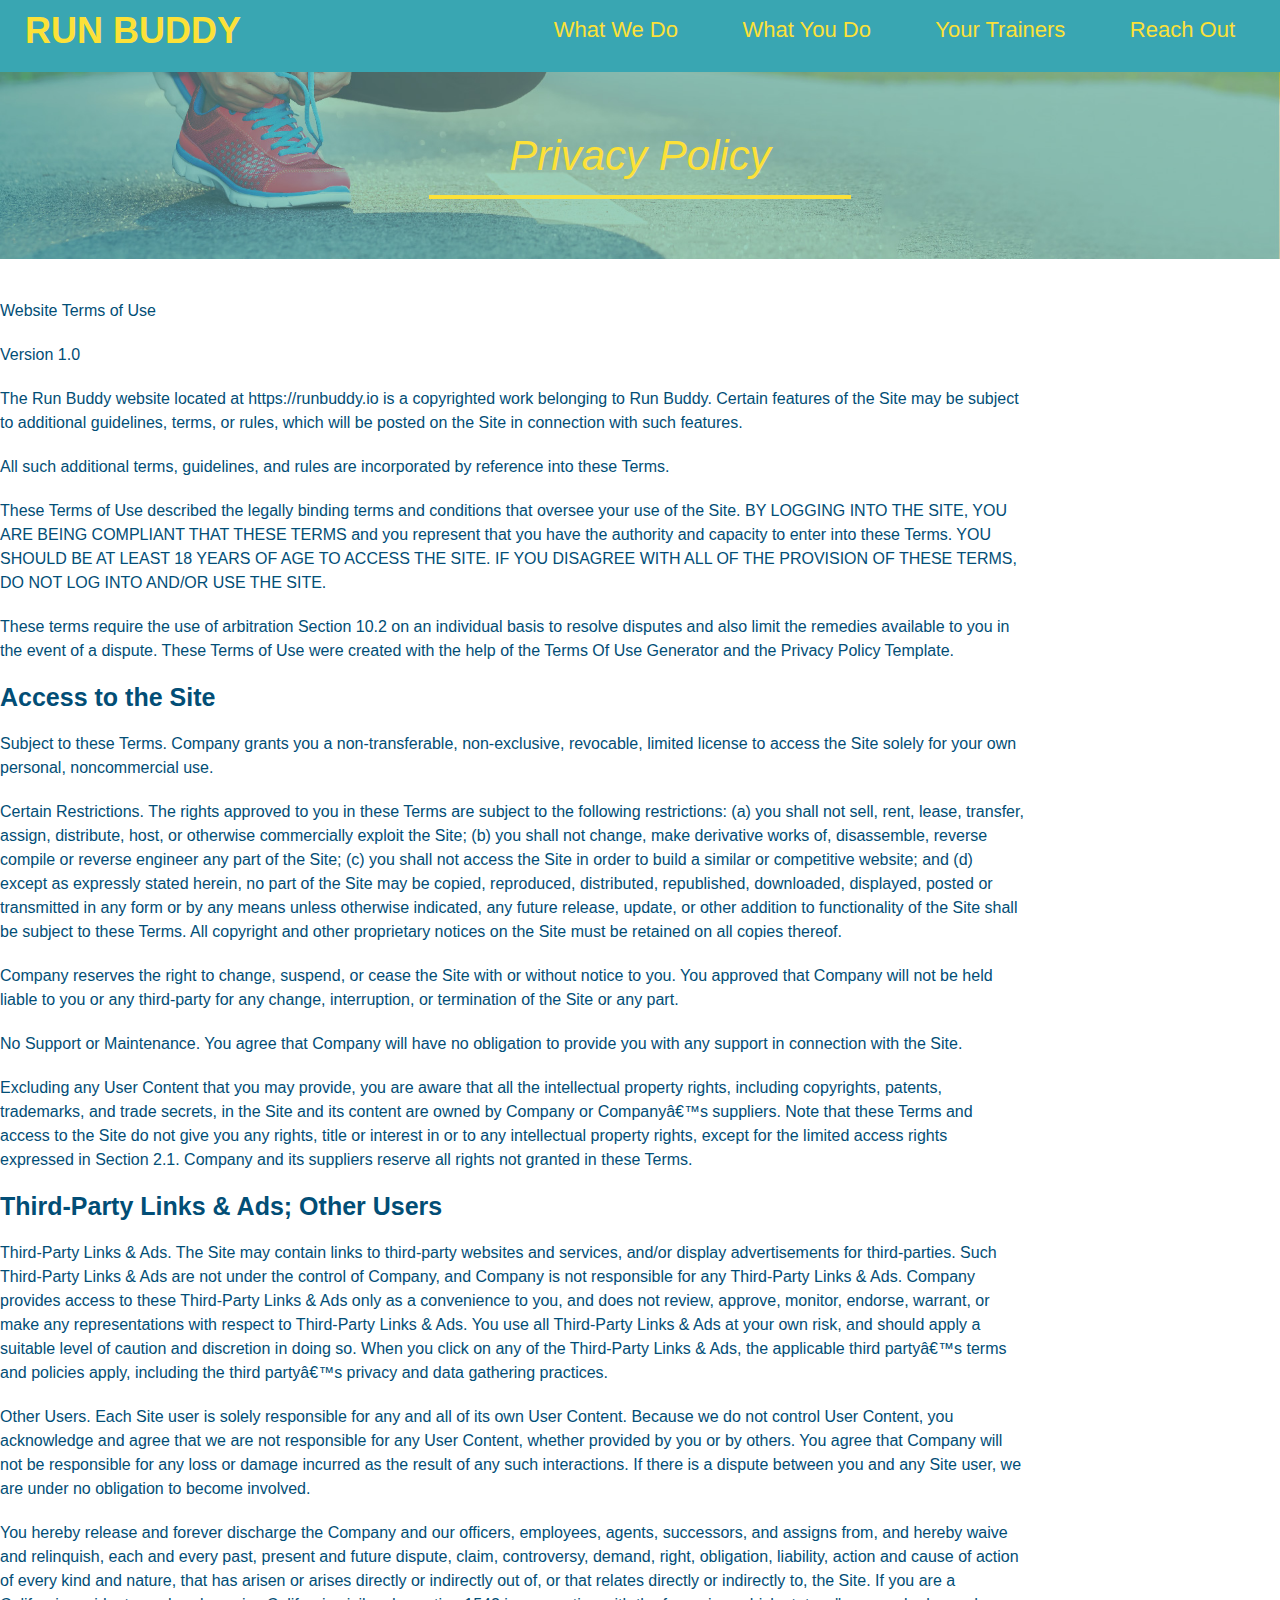
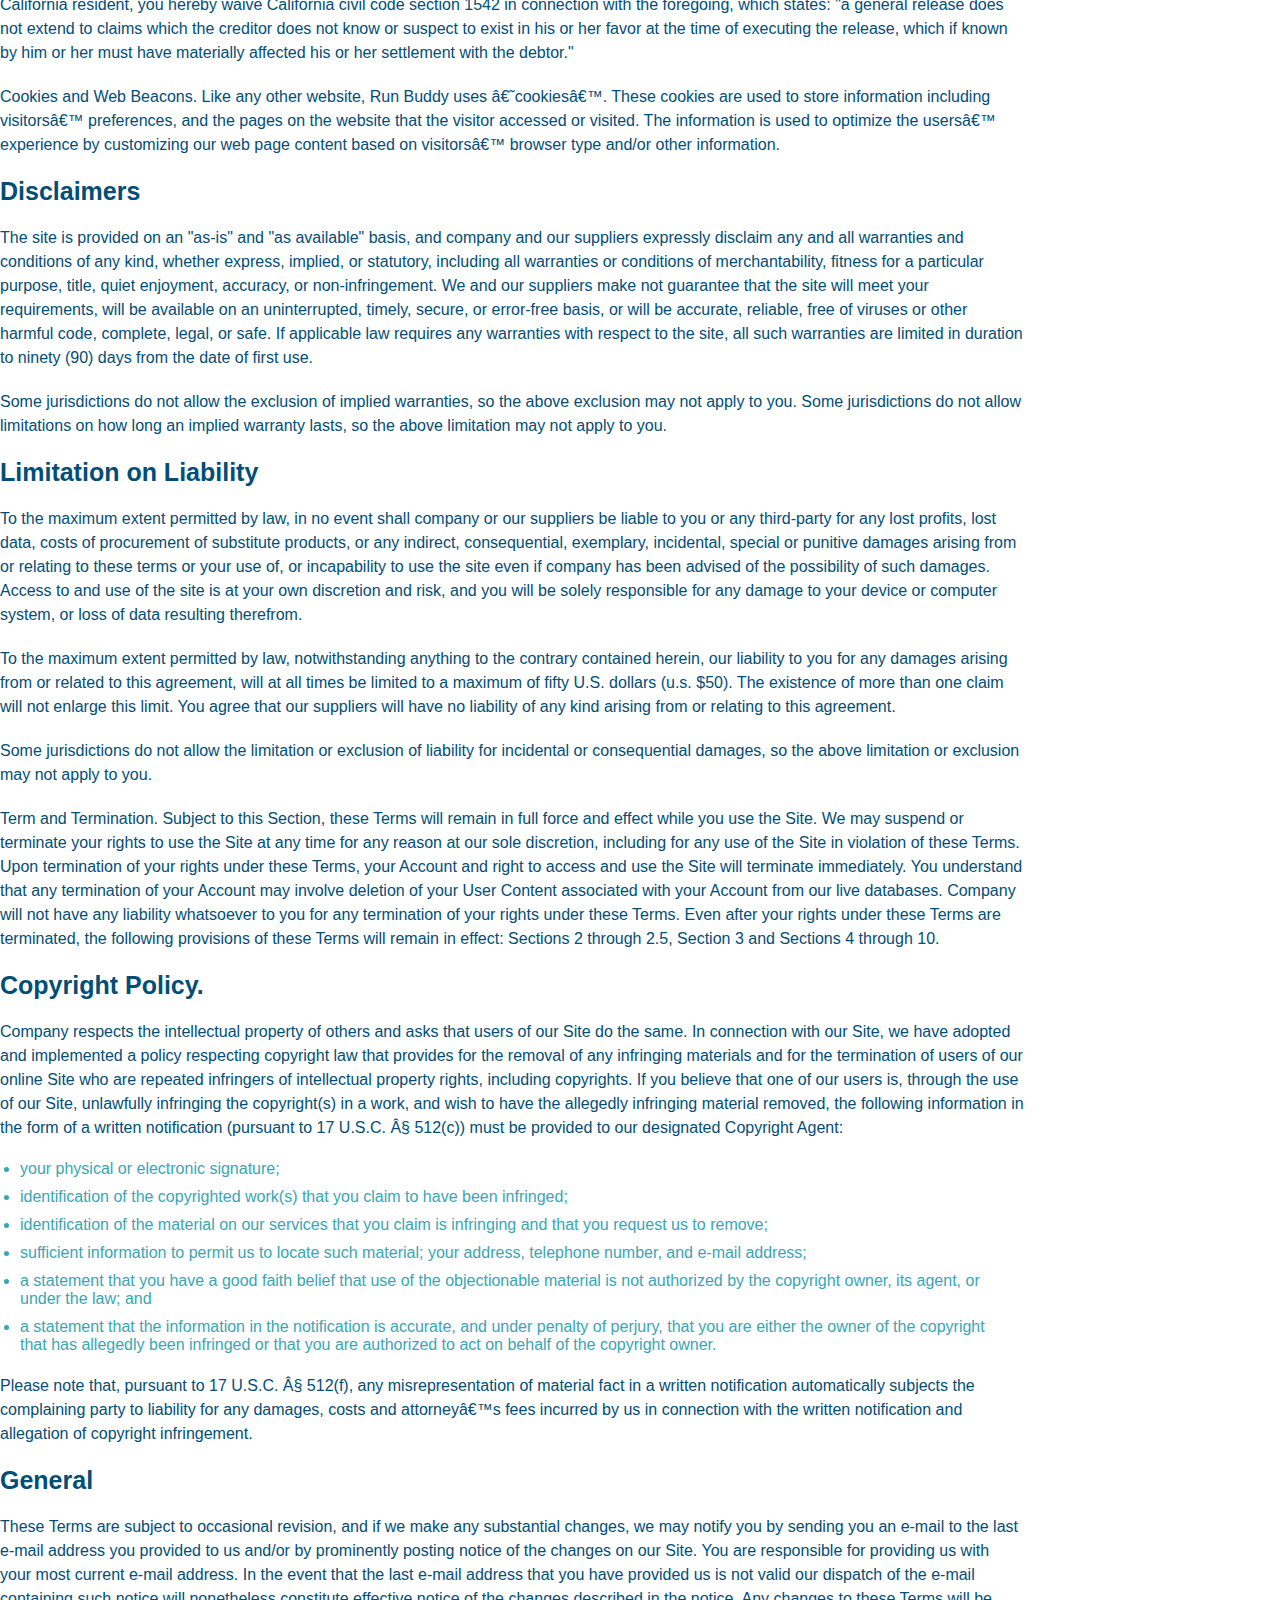
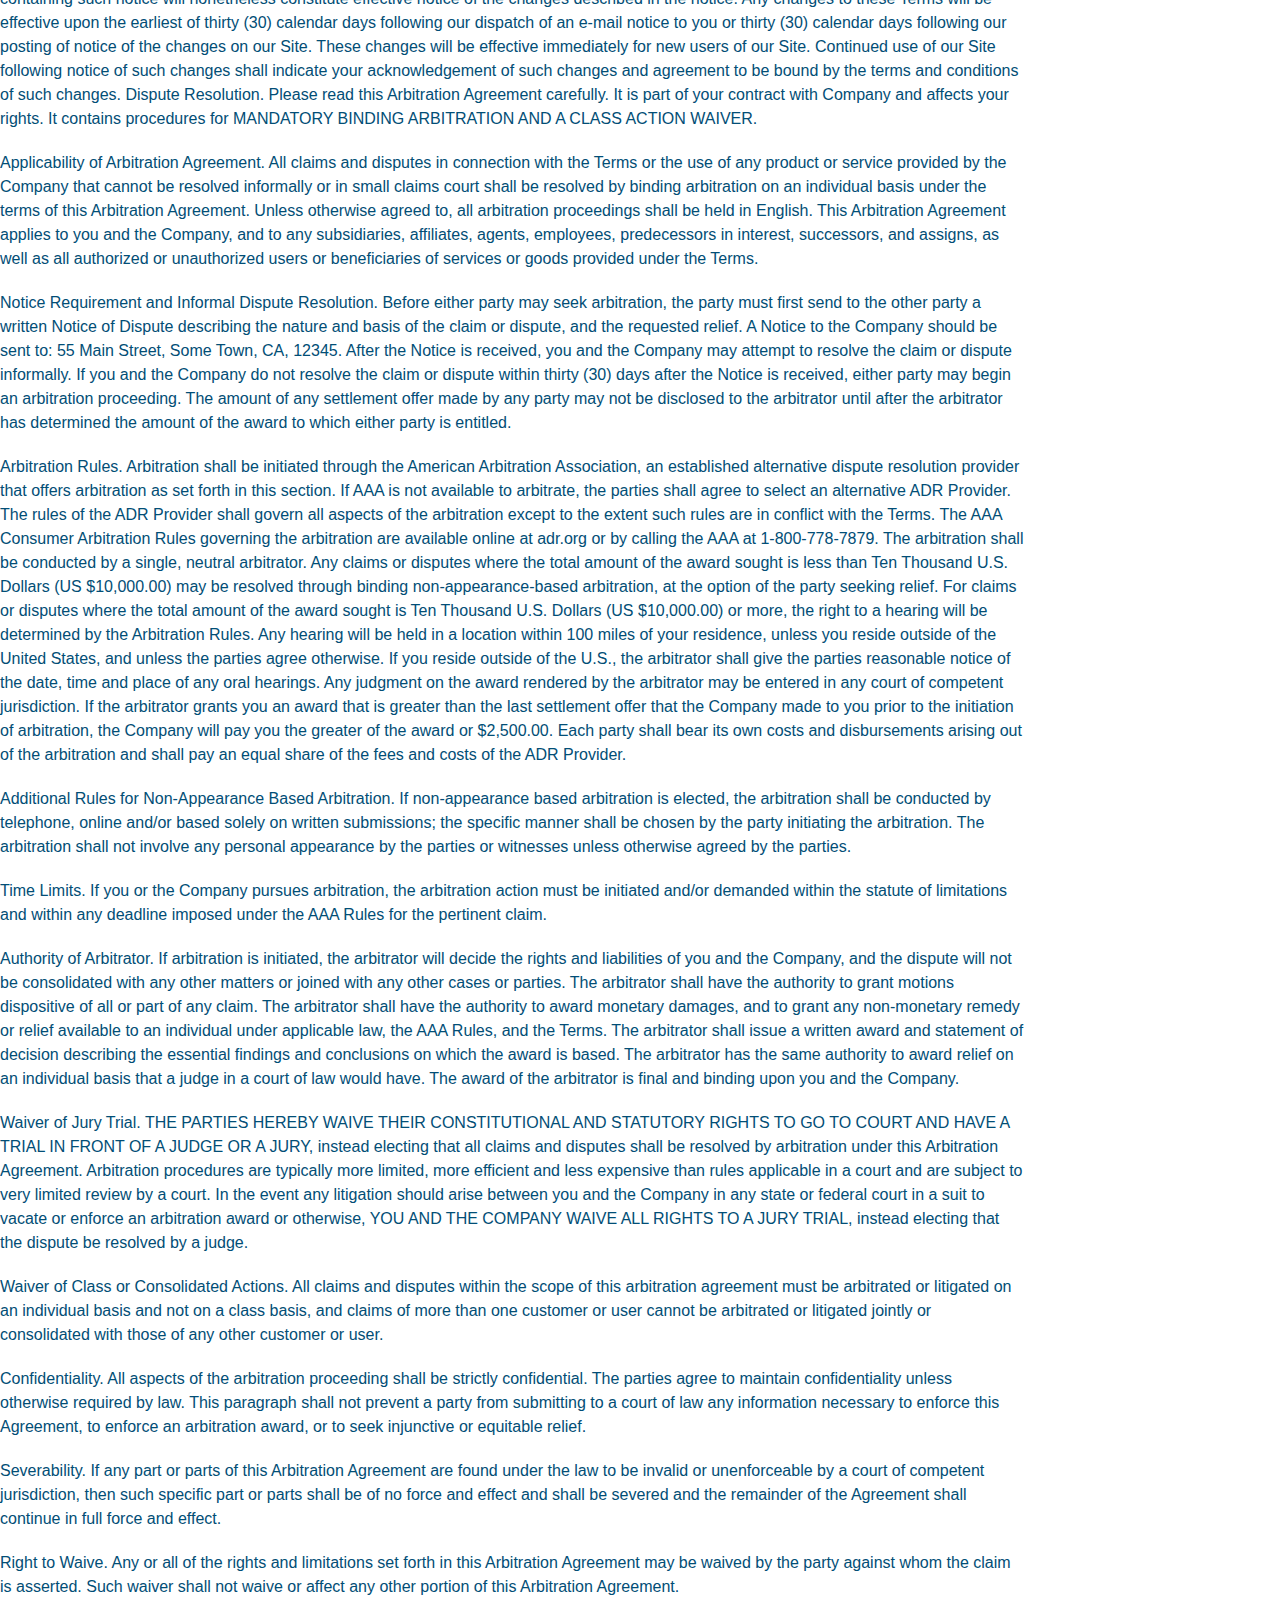
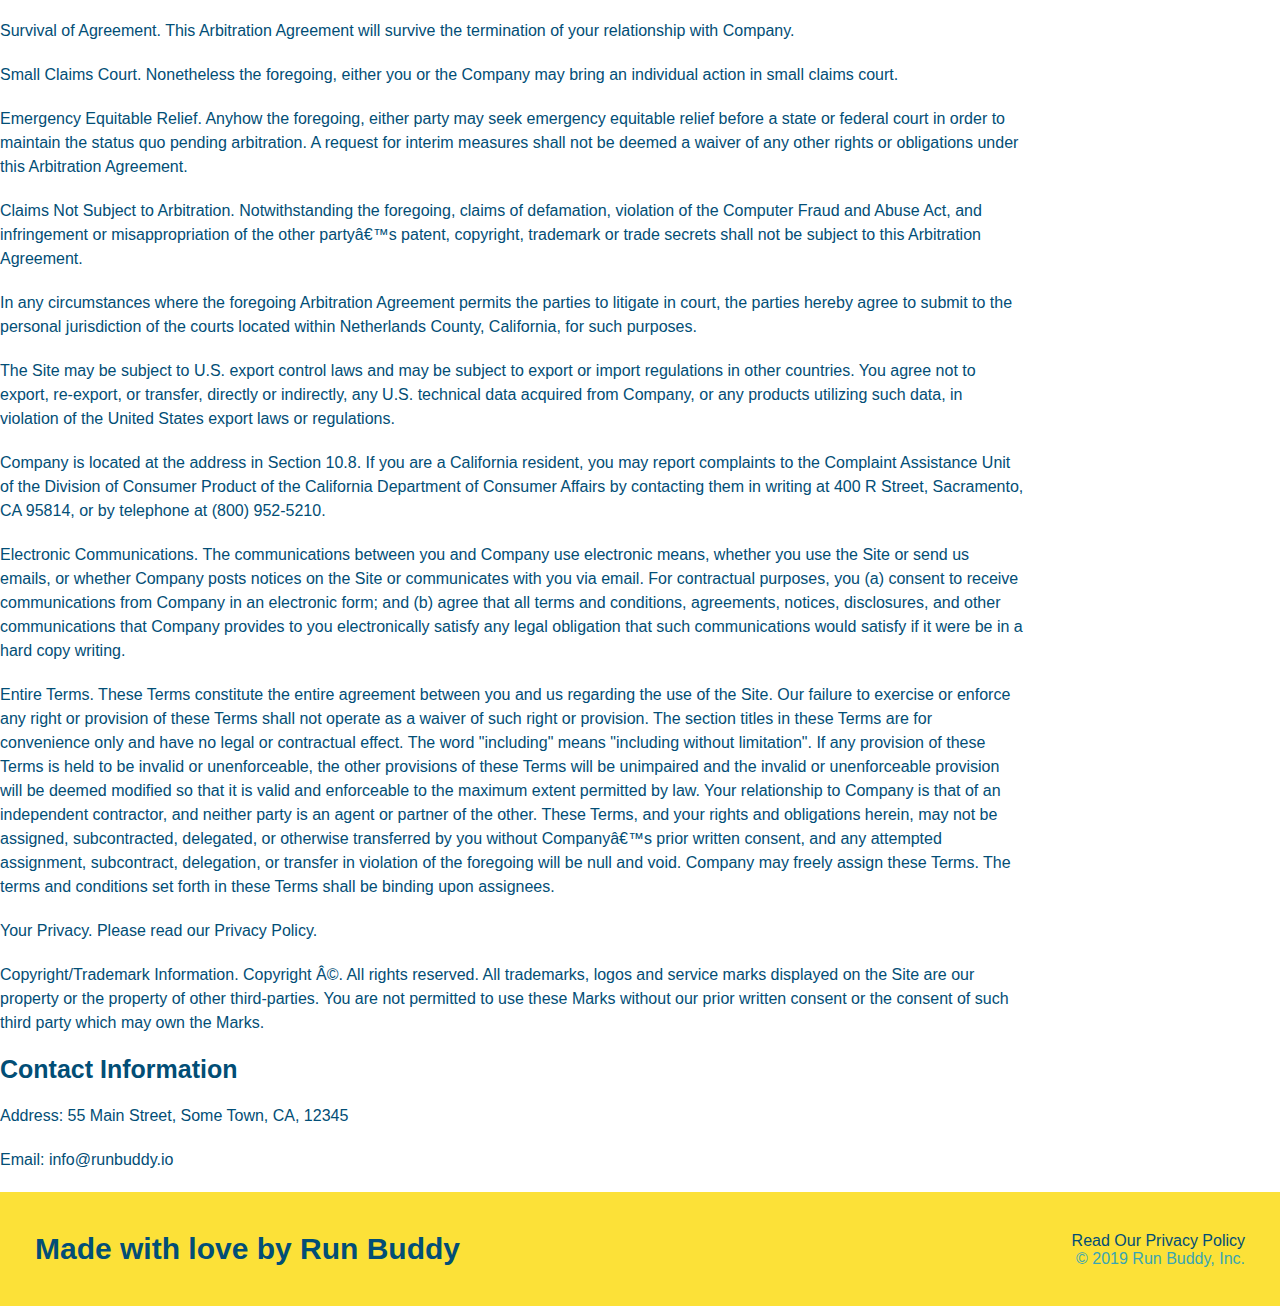
==== privacy-policy.html @ 7265d050 "privacy policy (1.7.8)" ====
<!DOCTYPE html>
<html lang="en">
    <head>
        <meta charset="UTF-8" />
        <title>Run Buddy</title>
        <link rel="stylesheet" href="./assets/css/style.css" />
        <link rel="stylesheet" href="./assets/css/secondary-styles.css" />
    </head>
    <body>
        <header>
            <h1>
                <a href="/">RUN BUDDY</a>
            </h1>
            <nav>
            <!--Unordered list element-->
            <ul>
                <!--List element-->
                <li>
                    <!--Anchor element-->
                    <a href="./index.html#what-we-do">What We Do</a>
                </li>
                <li>
                    <a href="./index.html#what-you-do">What You Do</a>
                </li>
                <li>
                    <a href="./index.html#your-trainers">Your Trainers</a>
                </li>
                <li>
                    <a href="./index.html#reach-out">Reach Out</a>
                </li>
            </ul>
            </nav>
        </header>
        <section class="hero">
            <h2 class="page-title">
                Privacy Policy
            </h2>
        </section>
        <article class="secondary-content">
            <p>
                Website Terms of Use
              </p>
        
              <p>
                Version 1.0
              </p>
        
              <p>
                The Run Buddy website located at https://runbuddy.io is a copyrighted work belonging to Run Buddy. Certain
                features of the Site may be subject to additional guidelines, terms, or rules, which will be posted on the Site
                in connection with such features.
              </p>
        
              <p>
                All such additional terms, guidelines, and rules are incorporated by reference into these Terms.
              </p>
        
              <p>
                These Terms of Use described the legally binding terms and conditions that oversee your use of the Site. BY
                LOGGING INTO THE SITE, YOU ARE BEING COMPLIANT THAT THESE TERMS and you represent that you have the authority
                and capacity to enter into these Terms. YOU SHOULD BE AT LEAST 18 YEARS OF AGE TO ACCESS THE SITE. IF YOU
                DISAGREE WITH ALL OF THE PROVISION OF THESE TERMS, DO NOT LOG INTO AND/OR USE THE SITE.
              </p>
        
              <p>
                These terms require the use of arbitration Section 10.2 on an individual basis to resolve disputes and also
                limit the remedies available to you in the event of a dispute. These Terms of Use were created with the help of
                the Terms Of Use Generator and the Privacy Policy Template.
              </p>
        
              <h3>
                Access to the Site
              </h3>
        
              <p>
                Subject to these Terms. Company grants you a non-transferable, non-exclusive, revocable, limited license to
                access the Site solely for your own personal, noncommercial use.
              </p>
        
              <p>
                Certain Restrictions. The rights approved to you in these Terms are subject to the following restrictions: (a)
                you shall not sell, rent, lease, transfer, assign, distribute, host, or otherwise commercially exploit the Site;
                (b) you shall not change, make derivative works of, disassemble, reverse compile or reverse engineer any part of
                the Site; (c) you shall not access the Site in order to build a similar or competitive website; and (d) except
                as expressly stated herein, no part of the Site may be copied, reproduced, distributed, republished, downloaded,
                displayed, posted or transmitted in any form or by any means unless otherwise indicated, any future release,
                update, or other addition to functionality of the Site shall be subject to these Terms. All copyright and other
                proprietary notices on the Site must be retained on all copies thereof.
              </p>
        
              <p>
                Company reserves the right to change, suspend, or cease the Site with or without notice to you. You approved
                that Company will not be held liable to you or any third-party for any change, interruption, or termination of
                the Site or any part.
              </p>
        
              <p>
                No Support or Maintenance. You agree that Company will have no obligation to provide you with any support in
                connection with the Site.
              </p>
        
              <p>
                Excluding any User Content that you may provide, you are aware that all the intellectual property rights,
                including copyrights, patents, trademarks, and trade secrets, in the Site and its content are owned by Company
                or Companyâ€™s suppliers. Note that these Terms and access to the Site do not give you any rights, title or
                interest in or to any intellectual property rights, except for the limited access rights expressed in Section
                2.1. Company and its suppliers reserve all rights not granted in these Terms.
              </p>
        
              <h3>
                Third-Party Links & Ads; Other Users
              </h3>
        
              <p>
                Third-Party Links & Ads. The Site may contain links to third-party websites and services, and/or display
                advertisements for third-parties. Such Third-Party Links & Ads are not under the control of Company, and Company
                is not responsible for any Third-Party Links & Ads. Company provides access to these Third-Party Links & Ads
                only as a convenience to you, and does not review, approve, monitor, endorse, warrant, or make any
                representations with respect to Third-Party Links & Ads. You use all Third-Party Links & Ads at your own risk,
                and should apply a suitable level of caution and discretion in doing so. When you click on any of the
                Third-Party Links & Ads, the applicable third partyâ€™s terms and policies apply, including the third partyâ€™s
                privacy and data gathering practices.
              </p>
        
              <p>
                Other Users. Each Site user is solely responsible for any and all of its own User Content. Because we do not
                control User Content, you acknowledge and agree that we are not responsible for any User Content, whether
                provided by you or by others. You agree that Company will not be responsible for any loss or damage incurred as
                the result of any such interactions. If there is a dispute between you and any Site user, we are under no
                obligation to become involved.
              </p>
        
              <p>
                You hereby release and forever discharge the Company and our officers, employees, agents, successors, and
                assigns from, and hereby waive and relinquish, each and every past, present and future dispute, claim,
                controversy, demand, right, obligation, liability, action and cause of action of every kind and nature, that has
                arisen or arises directly or indirectly out of, or that relates directly or indirectly to, the Site. If you are
                a California resident, you hereby waive California civil code section 1542 in connection with the foregoing,
                which states: "a general release does not extend to claims which the creditor does not know or suspect to exist
                in his or her favor at the time of executing the release, which if known by him or her must have materially
                affected his or her settlement with the debtor."
              </p>
        
              <p>
                Cookies and Web Beacons. Like any other website, Run Buddy uses â€˜cookiesâ€™. These cookies are used to store
                information including visitorsâ€™ preferences, and the pages on the website that the visitor accessed or visited.
                The information is used to optimize the usersâ€™ experience by customizing our web page content based on visitorsâ€™
                browser type and/or other information.
              </p>
        
              <h3>
                Disclaimers
              </h3>
        
              <p>
                The site is provided on an "as-is" and "as available" basis, and company and our suppliers expressly disclaim
                any and all warranties and conditions of any kind, whether express, implied, or statutory, including all
                warranties or conditions of merchantability, fitness for a particular purpose, title, quiet enjoyment, accuracy,
                or non-infringement. We and our suppliers make not guarantee that the site will meet your requirements, will be
                available on an uninterrupted, timely, secure, or error-free basis, or will be accurate, reliable, free of
                viruses or other harmful code, complete, legal, or safe. If applicable law requires any warranties with respect
                to the site, all such warranties are limited in duration to ninety (90) days from the date of first use.
              </p>
        
              <p>
                Some jurisdictions do not allow the exclusion of implied warranties, so the above exclusion may not apply to
                you. Some jurisdictions do not allow limitations on how long an implied warranty lasts, so the above limitation
                may not apply to you.
              </p>
        
              <h3>
                Limitation on Liability
              </h3>
        
              <p>
                To the maximum extent permitted by law, in no event shall company or our suppliers be liable to you or any
                third-party for any lost profits, lost data, costs of procurement of substitute products, or any indirect,
                consequential, exemplary, incidental, special or punitive damages arising from or relating to these terms or
                your use of, or incapability to use the site even if company has been advised of the possibility of such
                damages. Access to and use of the site is at your own discretion and risk, and you will be solely responsible
                for any damage to your device or computer system, or loss of data resulting therefrom.
              </p>
        
              <p>
                To the maximum extent permitted by law, notwithstanding anything to the contrary contained herein, our liability
                to you for any damages arising from or related to this agreement, will at all times be limited to a maximum of
                fifty U.S. dollars (u.s. $50). The existence of more than one claim will not enlarge this limit. You agree that
                our suppliers will have no liability of any kind arising from or relating to this agreement.
              </p>
        
              <p>
                Some jurisdictions do not allow the limitation or exclusion of liability for incidental or consequential
                damages, so the above limitation or exclusion may not apply to you.
              </p>
        
              <p>
                Term and Termination. Subject to this Section, these Terms will remain in full force and effect while you use
                the Site. We may suspend or terminate your rights to use the Site at any time for any reason at our sole
                discretion, including for any use of the Site in violation of these Terms. Upon termination of your rights under
                these Terms, your Account and right to access and use the Site will terminate immediately. You understand that
                any termination of your Account may involve deletion of your User Content associated with your Account from our
                live databases. Company will not have any liability whatsoever to you for any termination of your rights under
                these Terms. Even after your rights under these Terms are terminated, the following provisions of these Terms
                will remain in effect: Sections 2 through 2.5, Section 3 and Sections 4 through 10.
              </p>
        
              <h3>
                Copyright Policy.
              </h3>
        
              <p>
                Company respects the intellectual property of others and asks that users of our Site do the same. In connection
                with our Site, we have adopted and implemented a policy respecting copyright law that provides for the removal
                of any infringing materials and for the termination of users of our online Site who are repeated infringers of
                intellectual property rights, including copyrights. If you believe that one of our users is, through the use of
                our Site, unlawfully infringing the copyright(s) in a work, and wish to have the allegedly infringing material
                removed, the following information in the form of a written notification (pursuant to 17 U.S.C. Â§ 512(c)) must
                be provided to our designated Copyright Agent:
              </p>
        
              <ul>
                <li>
                  your physical or electronic signature;
                </li>
                <li>
                  identification of the copyrighted work(s) that you claim to have been infringed;
                </li>
                <li>
                  identification of the material on our services that you claim is infringing and that you request us to remove;
                </li>
                <li>
                  sufficient information to permit us to locate such material; your address, telephone number, and e-mail
                  address;
                </li>
                <li>
                  a statement that you have a good faith belief that use of the objectionable material is not authorized by the
                  copyright owner, its agent, or under the law; and
                </li>
                <li>
                  a statement that the information in the notification is accurate, and under penalty of perjury, that you are
                  either the owner of the copyright that has allegedly been infringed or that you are authorized to act on
                  behalf of the copyright owner.
                </li>
              </ul>
        
              <p>
                Please note that, pursuant to 17 U.S.C. Â§ 512(f), any misrepresentation of material fact in a written
                notification automatically subjects the complaining party to liability for any damages, costs and attorneyâ€™s
                fees incurred by us in connection with the written notification and allegation of copyright infringement.
              </p>
        
              <h3>
                General
              </h3>
        
              <p>
                These Terms are subject to occasional revision, and if we make any substantial changes, we may notify you by
                sending you an e-mail to the last e-mail address you provided to us and/or by prominently posting notice of the
                changes on our Site. You are responsible for providing us with your most current e-mail address. In the event
                that the last e-mail address that you have provided us is not valid our dispatch of the e-mail containing such
                notice will nonetheless constitute effective notice of the changes described in the notice. Any changes to these
                Terms will be effective upon the earliest of thirty (30) calendar days following our dispatch of an e-mail
                notice to you or thirty (30) calendar days following our posting of notice of the changes on our Site. These
                changes will be effective immediately for new users of our Site. Continued use of our Site following notice of
                such changes shall indicate your acknowledgement of such changes and agreement to be bound by the terms and
                conditions of such changes. Dispute Resolution. Please read this Arbitration Agreement carefully. It is part of
                your contract with Company and affects your rights. It contains procedures for MANDATORY BINDING ARBITRATION AND
                A CLASS ACTION WAIVER.
              </p>
        
              <p>
                Applicability of Arbitration Agreement. All claims and disputes in connection with the Terms or the use of any
                product or service provided by the Company that cannot be resolved informally or in small claims court shall be
                resolved by binding arbitration on an individual basis under the terms of this Arbitration Agreement. Unless
                otherwise agreed to, all arbitration proceedings shall be held in English. This Arbitration Agreement applies to
                you and the Company, and to any subsidiaries, affiliates, agents, employees, predecessors in interest,
                successors, and assigns, as well as all authorized or unauthorized users or beneficiaries of services or goods
                provided under the Terms.
              </p>
        
              <p>
                Notice Requirement and Informal Dispute Resolution. Before either party may seek arbitration, the party must
                first send to the other party a written Notice of Dispute describing the nature and basis of the claim or
                dispute, and the requested relief. A Notice to the Company should be sent to: 55 Main Street, Some Town, CA,
                12345. After the Notice is received, you and the Company may attempt to resolve the claim or dispute informally.
                If you and the Company do not resolve the claim or dispute within thirty (30) days after the Notice is received,
                either party may begin an arbitration proceeding. The amount of any settlement offer made by any party may not
                be disclosed to the arbitrator until after the arbitrator has determined the amount of the award to which either
                party is entitled.
              </p>
        
              <p>
                Arbitration Rules. Arbitration shall be initiated through the American Arbitration Association, an established
                alternative dispute resolution provider that offers arbitration as set forth in this section. If AAA is not
                available to arbitrate, the parties shall agree to select an alternative ADR Provider. The rules of the ADR
                Provider shall govern all aspects of the arbitration except to the extent such rules are in conflict with the
                Terms. The AAA Consumer Arbitration Rules governing the arbitration are available online at adr.org or by
                calling the AAA at 1-800-778-7879. The arbitration shall be conducted by a single, neutral arbitrator. Any
                claims or disputes where the total amount of the award sought is less than Ten Thousand U.S. Dollars (US
                $10,000.00) may be resolved through binding non-appearance-based arbitration, at the option of the party seeking
                relief. For claims or disputes where the total amount of the award sought is Ten Thousand U.S. Dollars (US
                $10,000.00) or more, the right to a hearing will be determined by the Arbitration Rules. Any hearing will be
                held in a location within 100 miles of your residence, unless you reside outside of the United States, and
                unless the parties agree otherwise. If you reside outside of the U.S., the arbitrator shall give the parties
                reasonable notice of the date, time and place of any oral hearings. Any judgment on the award rendered by the
                arbitrator may be entered in any court of competent jurisdiction. If the arbitrator grants you an award that is
                greater than the last settlement offer that the Company made to you prior to the initiation of arbitration, the
                Company will pay you the greater of the award or $2,500.00. Each party shall bear its own costs and
                disbursements arising out of the arbitration and shall pay an equal share of the fees and costs of the ADR
                Provider.
              </p>
        
              <p>
                Additional Rules for Non-Appearance Based Arbitration. If non-appearance based arbitration is elected, the
                arbitration shall be conducted by telephone, online and/or based solely on written submissions; the specific
                manner shall be chosen by the party initiating the arbitration. The arbitration shall not involve any personal
                appearance by the parties or witnesses unless otherwise agreed by the parties.
              </p>
        
              <p>
                Time Limits. If you or the Company pursues arbitration, the arbitration action must be initiated and/or demanded
                within the statute of limitations and within any deadline imposed under the AAA Rules for the pertinent claim.
              </p>
        
              <p>
                Authority of Arbitrator. If arbitration is initiated, the arbitrator will decide the rights and liabilities of
                you and the Company, and the dispute will not be consolidated with any other matters or joined with any other
                cases or parties. The arbitrator shall have the authority to grant motions dispositive of all or part of any
                claim. The arbitrator shall have the authority to award monetary damages, and to grant any non-monetary remedy
                or relief available to an individual under applicable law, the AAA Rules, and the Terms. The arbitrator shall
                issue a written award and statement of decision describing the essential findings and conclusions on which the
                award is based. The arbitrator has the same authority to award relief on an individual basis that a judge in a
                court of law would have. The award of the arbitrator is final and binding upon you and the Company.
              </p>
        
              <p>
                Waiver of Jury Trial. THE PARTIES HEREBY WAIVE THEIR CONSTITUTIONAL AND STATUTORY RIGHTS TO GO TO COURT AND HAVE
                A TRIAL IN FRONT OF A JUDGE OR A JURY, instead electing that all claims and disputes shall be resolved by
                arbitration under this Arbitration Agreement. Arbitration procedures are typically more limited, more efficient
                and less expensive than rules applicable in a court and are subject to very limited review by a court. In the
                event any litigation should arise between you and the Company in any state or federal court in a suit to vacate
                or enforce an arbitration award or otherwise, YOU AND THE COMPANY WAIVE ALL RIGHTS TO A JURY TRIAL, instead
                electing that the dispute be resolved by a judge.
              </p>
        
              <p>
                Waiver of Class or Consolidated Actions. All claims and disputes within the scope of this arbitration agreement
                must be arbitrated or litigated on an individual basis and not on a class basis, and claims of more than one
                customer or user cannot be arbitrated or litigated jointly or consolidated with those of any other customer or
                user.
              </p>
        
              <p>
                Confidentiality. All aspects of the arbitration proceeding shall be strictly confidential. The parties agree to
                maintain confidentiality unless otherwise required by law. This paragraph shall not prevent a party from
                submitting to a court of law any information necessary to enforce this Agreement, to enforce an arbitration
                award, or to seek injunctive or equitable relief.
              </p>
        
              <p>
                Severability. If any part or parts of this Arbitration Agreement are found under the law to be invalid or
                unenforceable by a court of competent jurisdiction, then such specific part or parts shall be of no force and
                effect and shall be severed and the remainder of the Agreement shall continue in full force and effect.
              </p>
        
              <p>
                Right to Waive. Any or all of the rights and limitations set forth in this Arbitration Agreement may be waived
                by the party against whom the claim is asserted. Such waiver shall not waive or affect any other portion of this
                Arbitration Agreement.
              </p>
        
              <p>
                Survival of Agreement. This Arbitration Agreement will survive the termination of your relationship with
                Company.
              </p>
        
              <p>
                Small Claims Court. Nonetheless the foregoing, either you or the Company may bring an individual action in small
                claims court.
              </p>
        
              <p>
                Emergency Equitable Relief. Anyhow the foregoing, either party may seek emergency equitable relief before a
                state or federal court in order to maintain the status quo pending arbitration. A request for interim measures
                shall not be deemed a waiver of any other rights or obligations under this Arbitration Agreement.
              </p>
        
              <p>
                Claims Not Subject to Arbitration. Notwithstanding the foregoing, claims of defamation, violation of the
                Computer Fraud and Abuse Act, and infringement or misappropriation of the other partyâ€™s patent, copyright,
                trademark or trade secrets shall not be subject to this Arbitration Agreement.
              </p>
        
              <p>
                In any circumstances where the foregoing Arbitration Agreement permits the parties to litigate in court, the
                parties hereby agree to submit to the personal jurisdiction of the courts located within Netherlands County,
                California, for such purposes.
              </p>
        
              <p>
                The Site may be subject to U.S. export control laws and may be subject to export or import regulations in other
                countries. You agree not to export, re-export, or transfer, directly or indirectly, any U.S. technical data
                acquired from Company, or any products utilizing such data, in violation of the United States export laws or
                regulations.
              </p>
        
              <p>
                Company is located at the address in Section 10.8. If you are a California resident, you may report complaints
                to the Complaint Assistance Unit of the Division of Consumer Product of the California Department of Consumer
                Affairs by contacting them in writing at 400 R Street, Sacramento, CA 95814, or by telephone at (800) 952-5210.
              </p>
        
              <p>
                Electronic Communications. The communications between you and Company use electronic means, whether you use the
                Site or send us emails, or whether Company posts notices on the Site or communicates with you via email. For
                contractual purposes, you (a) consent to receive communications from Company in an electronic form; and (b)
                agree that all terms and conditions, agreements, notices, disclosures, and other communications that Company
                provides to you electronically satisfy any legal obligation that such communications would satisfy if it were be
                in a hard copy writing.
              </p>
        
              <p>
                Entire Terms. These Terms constitute the entire agreement between you and us regarding the use of the Site. Our
                failure to exercise or enforce any right or provision of these Terms shall not operate as a waiver of such right
                or provision. The section titles in these Terms are for convenience only and have no legal or contractual
                effect. The word "including" means "including without limitation". If any provision of these Terms is held to be
                invalid or unenforceable, the other provisions of these Terms will be unimpaired and the invalid or
                unenforceable provision will be deemed modified so that it is valid and enforceable to the maximum extent
                permitted by law. Your relationship to Company is that of an independent contractor, and neither party is an
                agent or partner of the other. These Terms, and your rights and obligations herein, may not be assigned,
                subcontracted, delegated, or otherwise transferred by you without Companyâ€™s prior written consent, and any
                attempted assignment, subcontract, delegation, or transfer in violation of the foregoing will be null and void.
                Company may freely assign these Terms. The terms and conditions set forth in these Terms shall be binding upon
                assignees.
              </p>
        
              <p>
                Your Privacy. Please read our Privacy Policy.
              </p>
        
              <p>
                Copyright/Trademark Information. Copyright Â©. All rights reserved. All trademarks, logos and service marks
                displayed on the Site are our property or the property of other third-parties. You are not permitted to use
                these Marks without our prior written consent or the consent of such third party which may own the Marks.
              </p>
        
              <h3>
                Contact Information
              </h3>
        
              <p>
                Address: 55 Main Street, Some Town, CA, 12345
              </p>
        
              <p>
                Email: info@runbuddy.io
              </p>
        
        </article>
        <footer>
            <h2>Made with love by Run Buddy</h2>
            <div>
                <a>Read Our Privacy Policy</a><br />
                &copy; 2019 Run Buddy, Inc.
            </div>
        </footer>
    </body>
</html>
---- assets/css/style.css ----
* {
    margin: 0;
    padding: 0;
    box-sizing: border-box;
}
body {
    color: #39a6b2;
    font-family: Helvetica, Arial, sans-serif;
}
/* apply styles to <header> */
header {
    padding: 20px 35px;
    background-color: #39a6b2;
}
 /* Explicitly list the side it should be applied to*/
 header {
   padding-top: 10px;
   padding-right: 15px;
   padding-bottom: 20px;
   padding-left: 25px;
 }
 header h1 {
     font-weight: bold;
     font-size: 36px;
     color: #fce138;
     margin: 0;
     display: inline;
 }

 header a {
    text-decoration: none; 
    color: #fce138;
 }
 header nav {
     float: right;
     margin: 7px 0;
 }
 header nav ul li {
     display: inline;
 }
 header nav ul li a {
     margin: 0 30px;
     font-weight: lighter;
     font-size: 22px;
 }
 footer {
     background: #fce138;
     width: 100%;
     padding: 40px 35px;
 }
 footer h2 {
     display: inline;
     color: #024e76;
     font-size: 30px;
     margin: 0;
 }
 footer div {
     float: right;
     line-height: 1.5s;
     text-align: right;
 }
 footer a {
     color: #024e76;
 }
 section{
     padding: 60px;
 }
 /* Hero style start */
 .hero {
     background-image: url("../images/hero-bg\ css\ image\ 1.jpg");
     height: 600px;
     background-size: cover;
     background-position: center;
     position: relative;
 }
 /* Hero style end */
 .hero-form {
     color:#024e76;
     background-color: #fce138;
     padding: 20px;
     width: 500px;
     border: 3px solid #024e76;
     position: absolute;
     bottom: 120px;
     right: 140px;
 }
 .hero-form h3 {
     font-size: 24px;
     margin: 0;
 }

 .hero-form p {
     margin: 5px 0 15px 0;
 }

 .form-input {
     border: 1px solid #024e76;
     display: block;
     padding: 7px 15px;
     font-size: 16px;
     color: #024e76;
     width: 100%;
     margin-bottom: 15px;
 }

.hero-form label {
    margin: 0 5px;
}

.hero-form button {
    color: #fce138;
    background-color: #024e76;
    border: none;
    padding: 10px 20px;
    font-size: 16px;
}
/* hero styles end */

.intro {
    text-align: center;
}

.intro p {
    line-height: 1.7;
    color: #39a6b2;
    width: 80%;
    font-size: 20px;
    margin: 0 auto;
}

.steps {
    text-align: center;
    background: #fce138;
}

.section-title {
    font-size: 55px;
    color:#024e76;
    margin-bottom: 35px;
    padding: 0 100px 20px 100px;
    display: inline-block;
    border-bottom: 3px solid;
}

.primary-border {
    border-color:#fce138;
}

.secondary-border {
    border-color: #39a6b2;
}

.steps div {
    margin-bottom: 80px;
}

.steps img {
    width: 15%;
    margin: 10px 0;
}

.steps h3 {
    color: #024e76;
    font-size: 46px;
    margin-top: 10px;
}

.steps p {
    color: #39a6b2;
    font-size: 23px;
}

.steps span {
    font-size: 38px;
}

.trainers {
    text-align: center;
}

.trainer {
    width: 900px;
    margin: 0 auto 30px auto;
    background: #024e76;
    color:#fce138;
    overflow: auto;
}

.trainer img {
    width: 35%;
    float: left;
}

.trainer-bio {
    padding: 35px;
    float: left;
    width: 65%;
}

.text-left {
    text-align: left;
}

.text-right {
    text-align: right;
}

.trainer-bio h3 {
    font-size: 32px;
    margin-bottom: 8px;
}

.trainer-bio h4 {
    font-weight: lighter;
    font-size: 26px;
    margin-bottom: 25px;
}

.trainer-bio p {
    font-size: 17px;
    line-height: 1.3;
}

/* Reach out styles start */

.contact {
    text-align: center;
    background-color: #024e76;
}

.contact h2 {
    color: #fce138;
}

.contact-info iframe {
    width: 400px;
    height: 400px;
}

.contact-info div {
    width: 410px;
    display: inline-block;
    vertical-align: top;
    text-align: left;
    margin: 30px 0 0 60px;
    color: white;
}  

.contact-info h3 {
    color: #fce138;
    font-size: 32px;
}

.contact-info p, .contact-info address {
    margin: 20px 0;
    line-height: 1.5;
    font-size: 20px;
    font-style: normal;
}

.contact-info a {
    color:#fce138;
}

/* Reach out styles end */
---- assets/css/secondary-styles.css ----
.hero {
    background-image: url(../assets/images/hero-bg css image 1.jpg);
    background-size: cover;
    background-position: bottom;
    position: relative;
    height: auto;
    text-align: center;
    margin-bottom: 40px;
}

.page-title {
    color: #fce138;
    display: inline-block;
    border-bottom:#fce138 4px solid;
    padding: 0 80px 15px 80px;
    font-weight: normal;
    font-size: 42px;
    font-style: italic;
}

.secondary-content {
    width: 80%;
    margin: center;
    color: #024e76;
}

.secondary-content h3 {
    font-size: 25px;
    margin: 20px 0 20px 0;
}

.secondary-content p {
    font-size: 16px;
    line-height: 1.5;
    margin: 20px 0 20px 0;
}

.secondary-content ul {
    margin: 15px 20px 15px 20px;
}

.secondary-content li {
    color: #39a6b2;
    margin: 10px 0 10px 0;
}
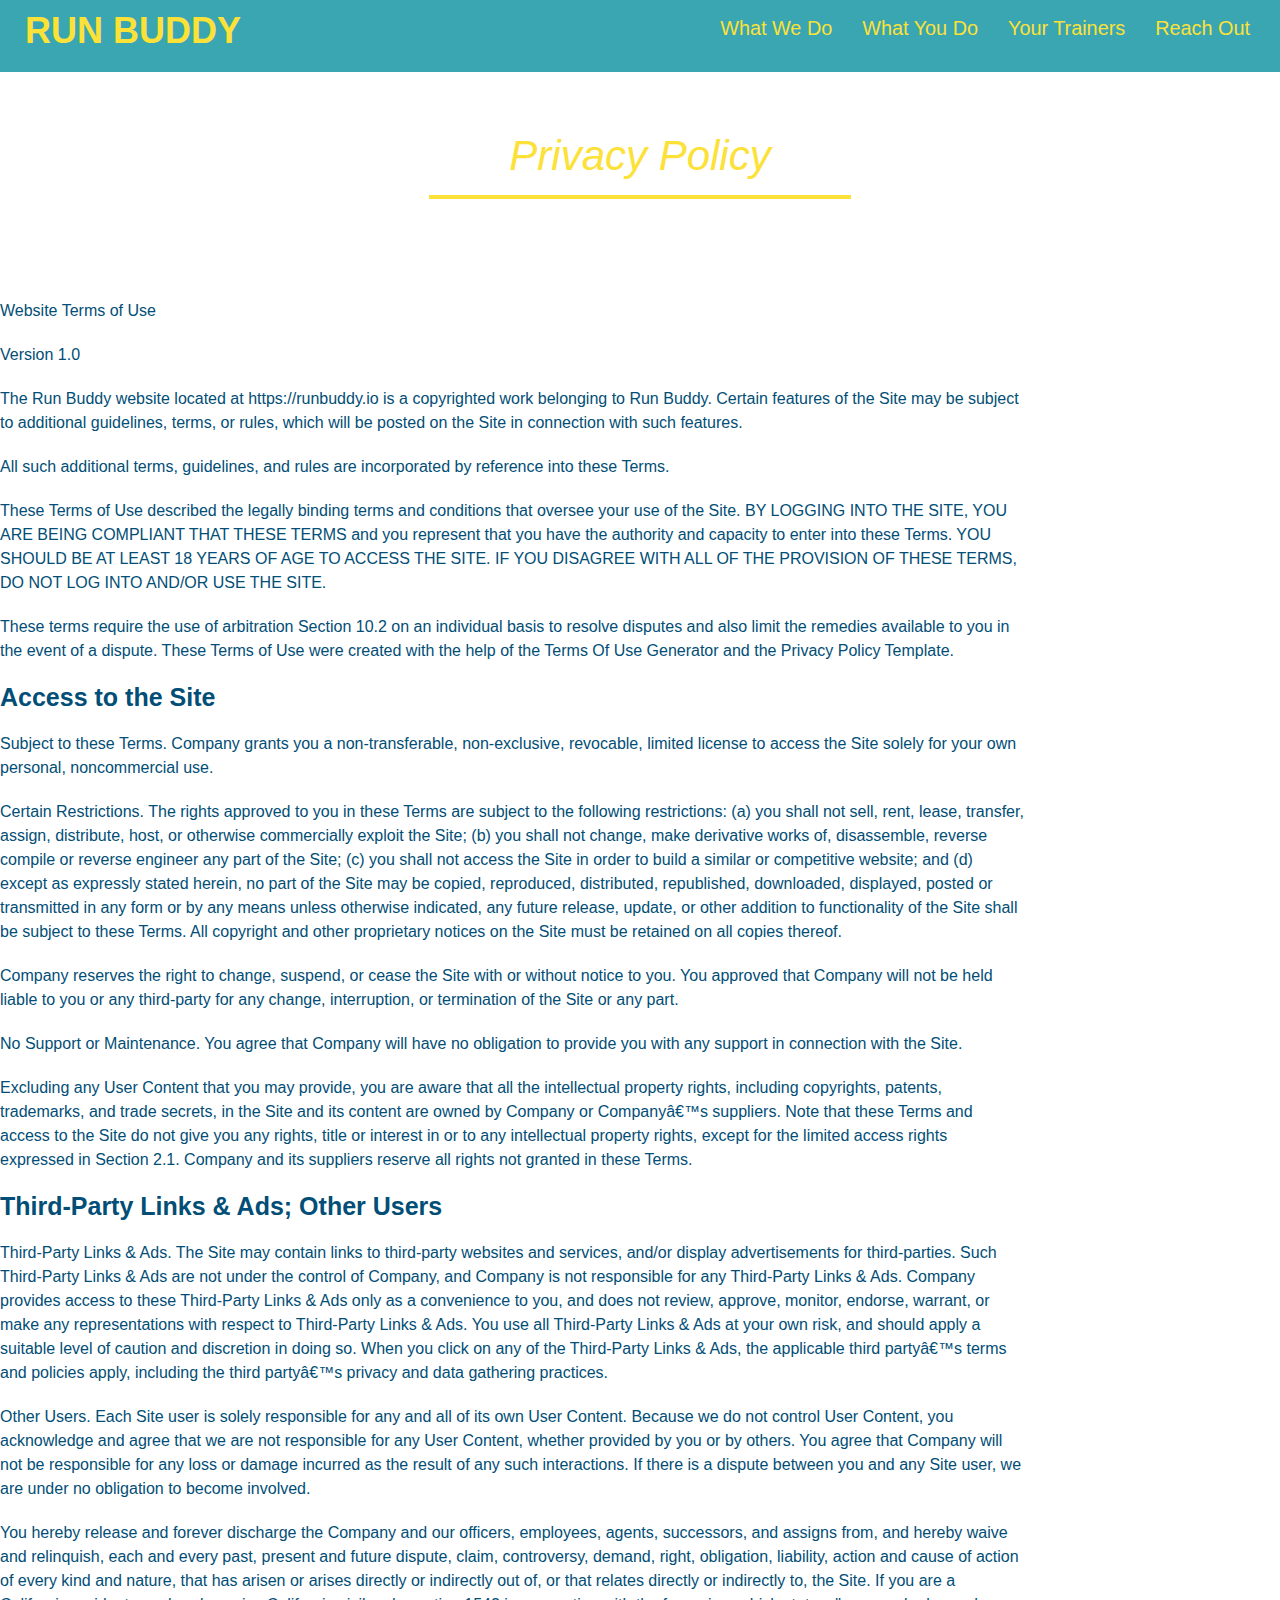
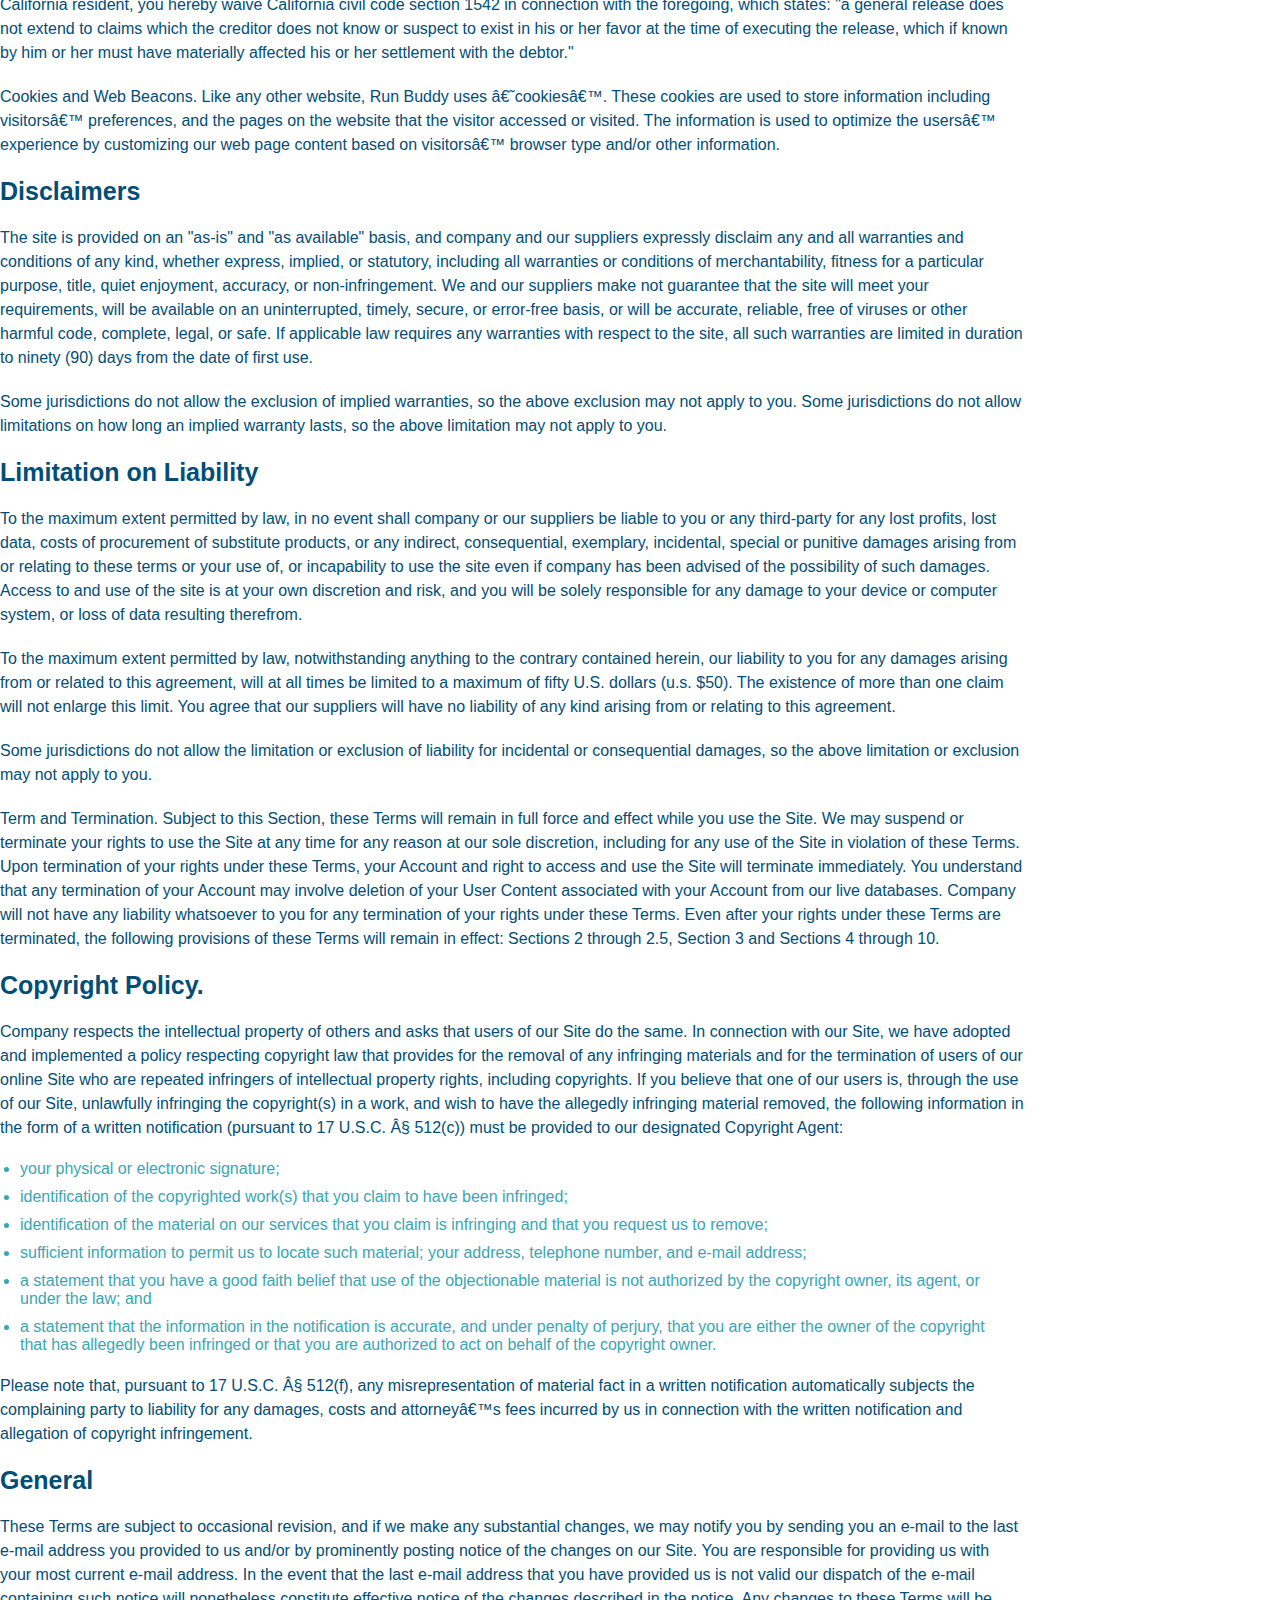
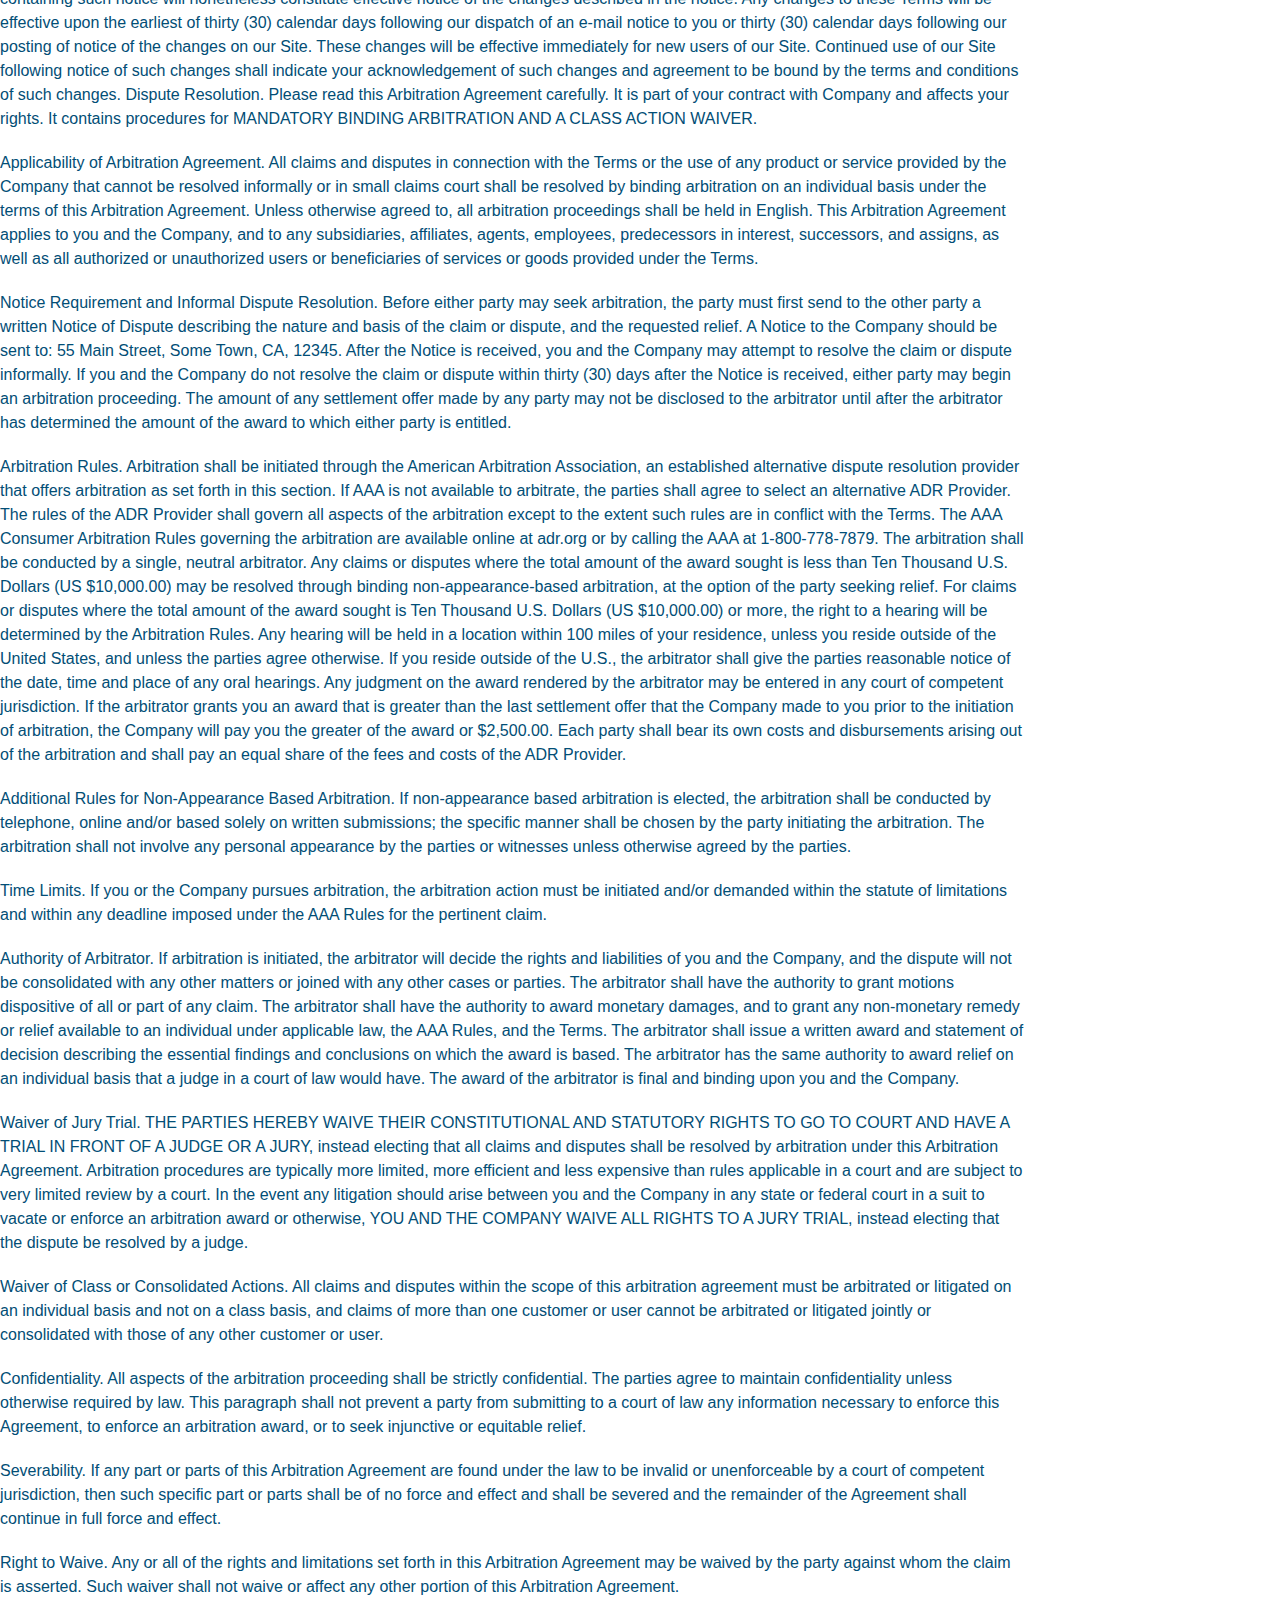
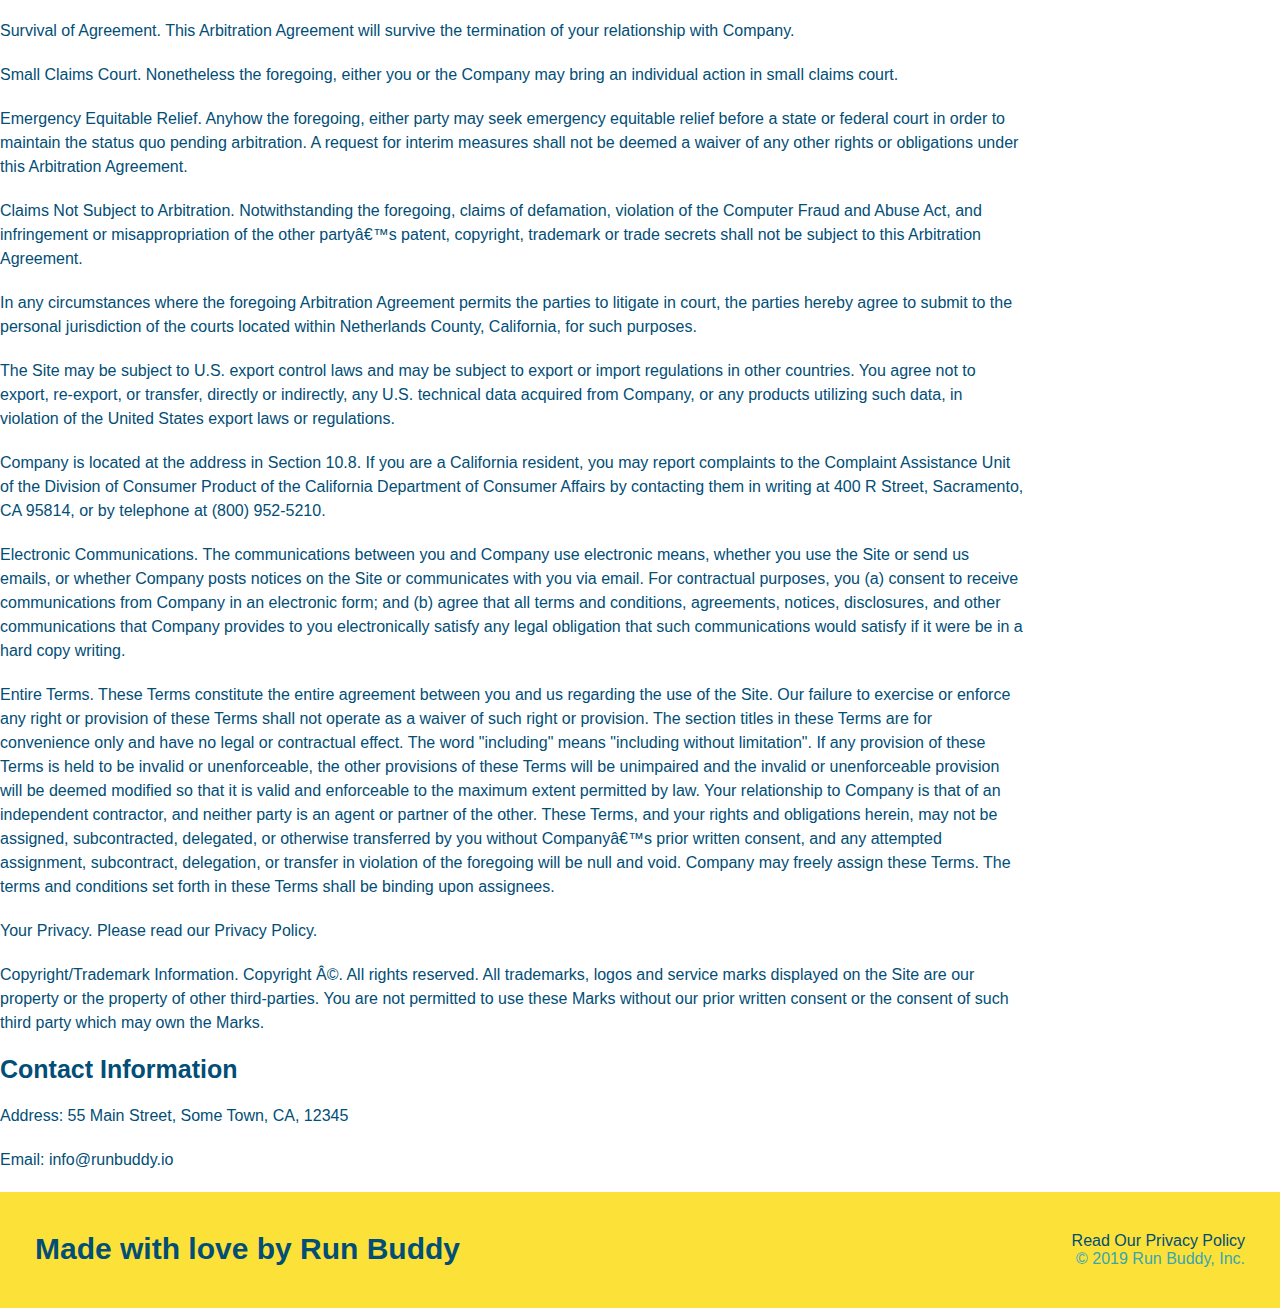
==== commit fe21994d: "up to 2.3.8" ====
--- a/privacy-policy.html
+++ b/privacy-policy.html
@@ -1,6 +1,7 @@
 <!DOCTYPE html>
 <html lang="en">
     <head>
+      <meta>
         <meta charset="UTF-8" />
         <title>Run Buddy</title>
         <link rel="stylesheet" href="./assets/css/style.css" />
--- a/assets/css/style.css
+++ b/assets/css/style.css
@@ -11,6 +11,9 @@
 header {
     padding: 20px 35px;
     background-color: #39a6b2;
+    display: flex;
+    justify-content: space-between;
+    flex-wrap: wrap;
 }
  /* Explicitly list the side it should be applied to*/
  header {
@@ -24,7 +27,6 @@
      font-size: 36px;
      color: #fce138;
      margin: 0;
-     display: inline;
  }
 
  header a {
@@ -32,30 +34,35 @@
     color: #fce138;
  }
  header nav {
-     float: right;
      margin: 7px 0;
  }
- header nav ul li {
-     display: inline;
+ header nav ul {
+     display: flex;
+     flex-wrap: wrap;
+     justify-content: space-between;
+     align-items: center;
+     list-style: none;
  }
  header nav ul li a {
-     margin: 0 30px;
+     padding: 10px 15px;
      font-weight: lighter;
-     font-size: 22px;
+     font-size: 1.55vw;
  }
  footer {
      background: #fce138;
      width: 100%;
      padding: 40px 35px;
+     display: flex;
+     justify-content: space-between;
+
+     flex-wrap: wrap;
  }
  footer h2 {
-     display: inline;
      color: #024e76;
      font-size: 30px;
      margin: 0;
  }
  footer div {
-     float: right;
      line-height: 1.5s;
      text-align: right;
  }
@@ -67,22 +74,22 @@
  }
  /* Hero style start */
  .hero {
-     background-image: url("../images/hero-bg\ css\ image\ 1.jpg");
-     height: 600px;
+     background-image: url("../images/hero-bg.jpg");
      background-size: cover;
      background-position: center;
-     position: relative;
+     display: flex;
+     justify-content: center;
+     flex-wrap: wrap;
+     align-items: flex-start;
  }
  /* Hero style end */
  .hero-form {
      color:#024e76;
      background-color: #fce138;
      padding: 20px;
-     width: 500px;
      border: 3px solid #024e76;
-     position: absolute;
-     bottom: 120px;
-     right: 140px;
+     width: 40%;
+     margin: 3.5%;
  }
  .hero-form h3 {
      font-size: 24px;
@@ -114,11 +121,23 @@
     padding: 10px 20px;
     font-size: 16px;
 }
+
+.hero-cta {
+    width: 35%;
+    text-align: right;
+    margin: 3.5%;
+    color: #fff;
+    font-size: 18px;
+    line-height: 1.2;
+}
+
+.hero-cta h2 {
+    font-style: italic;
+    font-size: 55px;
+    color: #fce138;
+}
 /* hero styles end */
 
-.intro {
-    text-align: center;
-}
 
 .intro p {
     line-height: 1.7;
@@ -126,20 +145,21 @@
     width: 80%;
     font-size: 20px;
     margin: 0 auto;
+    text-align: center;
 }
 
 .steps {
+    background: #fce138;
+}
+
+.section-title {
+    font-size: 48px;
+    color:#024e76;
+    border-bottom: 3px solid;
+    padding-bottom: 20px;
     text-align: center;
-    background: #fce138;
-}
-
-.section-title {
-    font-size: 55px;
-    color:#024e76;
-    margin-bottom: 35px;
-    padding: 0 100px 20px 100px;
-    display: inline-block;
-    border-bottom: 3px solid;
+    margin: 0 auto 35px auto;
+    width: 50%;
 }
 
 .primary-border {
@@ -150,51 +170,75 @@
     border-color: #39a6b2;
 }
 
-.steps div {
-    margin-bottom: 80px;
-}
-
-.steps img {
-    width: 15%;
-    margin: 10px 0;
-}
-
-.steps h3 {
+.step h3 {
     color: #024e76;
     font-size: 46px;
-    margin-top: 10px;
-}
-
-.steps p {
+    flex: 1 30%;
+}
+
+.step-info {
+    flex: 2 70%;
+    display: flex;
+    flex-wrap: wrap;
+    align-items: center;
+}
+
+.step-img {
+    flex: 1 12%;
+    margin-right: 20px;
+}
+
+.step-text {
+    flex: 12;
+}
+
+.step-img img {
+    max-width: 100%;
+}
+
+.step-text p {
     color: #39a6b2;
-    font-size: 23px;
-}
-
-.steps span {
-    font-size: 38px;
+    font-size: 18px;
+}
+
+.step-text h4 {
+    font-size: 26px;
+    line-height: 1.5;
+    color: #024e76;
+}
+
+.step {
+    margin: 50px auto;
+    padding-bottom: 50px;
+    width: 80%;
+    border-bottom: 1px solid #39a6b2;
+    display: flex;
+    flex-wrap: wrap;
+    align-items: center;
+    justify-content: space-between;
 }
 
 .trainers {
-    text-align: center;
+    width: 100%;
+    margin: 0 auto;
+    display: flex;
+    flex-wrap: wrap;
+    justify-content: space-around;
 }
 
 .trainer {
-    width: 900px;
-    margin: 0 auto 30px auto;
     background: #024e76;
     color:#fce138;
-    overflow: auto;
+    flex: 1;
 }
 
 .trainer img {
-    width: 35%;
-    float: left;
+    width: 100%;
 }
 
 .trainer-bio {
-    padding: 35px;
-    float: left;
-    width: 65%;
+    padding: 25px;
+    line-height: 1.3;
 }
 
 .text-left {
@@ -206,25 +250,22 @@
 }
 
 .trainer-bio h3 {
-    font-size: 32px;
-    margin-bottom: 8px;
+    font-size: 28px;
 }
 
 .trainer-bio h4 {
     font-weight: lighter;
-    font-size: 26px;
-    margin-bottom: 25px;
+    font-size: 22px;
+    margin-bottom: 15px;
 }
 
 .trainer-bio p {
     font-size: 17px;
-    line-height: 1.3;
 }
 
 /* Reach out styles start */
 
 .contact {
-    text-align: center;
     background-color: #024e76;
 }
 
@@ -232,17 +273,22 @@
     color: #fce138;
 }
 
+.contact-info {
+    display: flex;
+    justify-content: space-between;
+    flex-wrap: wrap;
+}
+
+.contact-info > * {
+    flex: 1;
+    margin: 15px;
+}
+
 .contact-info iframe {
-    width: 400px;
     height: 400px;
 }
 
 .contact-info div {
-    width: 410px;
-    display: inline-block;
-    vertical-align: top;
-    text-align: left;
-    margin: 30px 0 0 60px;
     color: white;
 }  
 
@@ -254,7 +300,7 @@
 .contact-info p, .contact-info address {
     margin: 20px 0;
     line-height: 1.5;
-    font-size: 20px;
+    font-size: 16px;
     font-style: normal;
 }
 
@@ -262,4 +308,118 @@
     color:#fce138;
 }
 
-/* Reach out styles end */+.contact-form input, .contact-form textarea {
+    border: 1px solid #024e76;
+    display: block;
+    padding: 7px 15px;
+    font-size: 16px;
+    color:#024e76;
+    width: 100%;
+    margin-bottom: 15px;
+    margin-top: 5px;
+}
+
+.contact-form button {
+    width: 100%;
+    border: none;
+    background: #fce138;
+    color: #024e76;
+    text-align: center;
+    padding: 15px 0;
+    font-size: 16px;
+}
+
+/* Reach out styles end */
+.flex-row {
+    display: flex;
+}
+
+/* MEDIA QUERY FOR SMALLER DESKTOP SCREENS AND SMALLER */
+@media screen and (max-width: 980px) {
+    header {
+        padding-bottom: 0;
+        justify-content: center;
+    }
+    header h1 {
+        width: 100%;
+        text-align: center;
+    }
+    header nav ul {
+        margin-top: 20px;
+        width: 100%;
+        justify-content: center;
+    }
+    header nav ul li a {
+        font-size: 20px;
+    }
+    footer h2, footer div {
+        text-align: center;
+        width: 100%;
+    }
+    .hero-cta, .hero-form {
+        width: 100%;
+    }
+    .hero-cta {
+        text-align: center;
+    }
+    .section-title {
+        width: 80%;
+    }  
+    .trainer {
+        flex: 0 70%;
+    }
+    .contact-info iframe {
+        flex: 1 100%;
+    }
+}
+
+/* MEDIA QUERY FOR TABLETS AND SMALLER */
+@media screen and (max-width: 768px) {
+    section {
+        padding: 30px 15px;
+    }
+    .step h3 {
+        flex: 1 100%;
+        text-align: center;
+    }
+    .step-info {
+        flex: 2 100%;
+        text-align: center;
+        justify-content: center;
+    }
+    .step-img {
+        flex: 0 32%;
+        margin-right: 0;
+        margin-top: 15px;
+        margin-bottom: 15px;
+    }
+    .step-text {
+        flex: 100%;
+    }
+
+}
+
+/* MEDIA QUERY FOR MOBILE PHONES AND SMALLER */
+@media screen and (max-width: 575px) {
+  .hero-form button {
+      width: 100%;
+  }
+  .section-title {
+      width: 95%;
+  }
+  .intro p {
+      width: 100%;
+  }
+  .trainer {
+      flex: 0 100%;
+  }
+  .contact-info {
+      text-align: center;
+  }
+  .contact-info > * {
+      flex: 0 100%;
+  }
+  .contact-form {
+      order: 3;
+  }
+}--- a/assets/css/secondary-styles.css
+++ b/assets/css/secondary-styles.css
@@ -1,5 +1,5 @@
 .hero {
-    background-image: url(../assets/images/hero-bg css image 1.jpg);
+    background-image: url("../assets/images/hero-bg css image 1.jpg");
     background-size: cover;
     background-position: bottom;
     position: relative;
